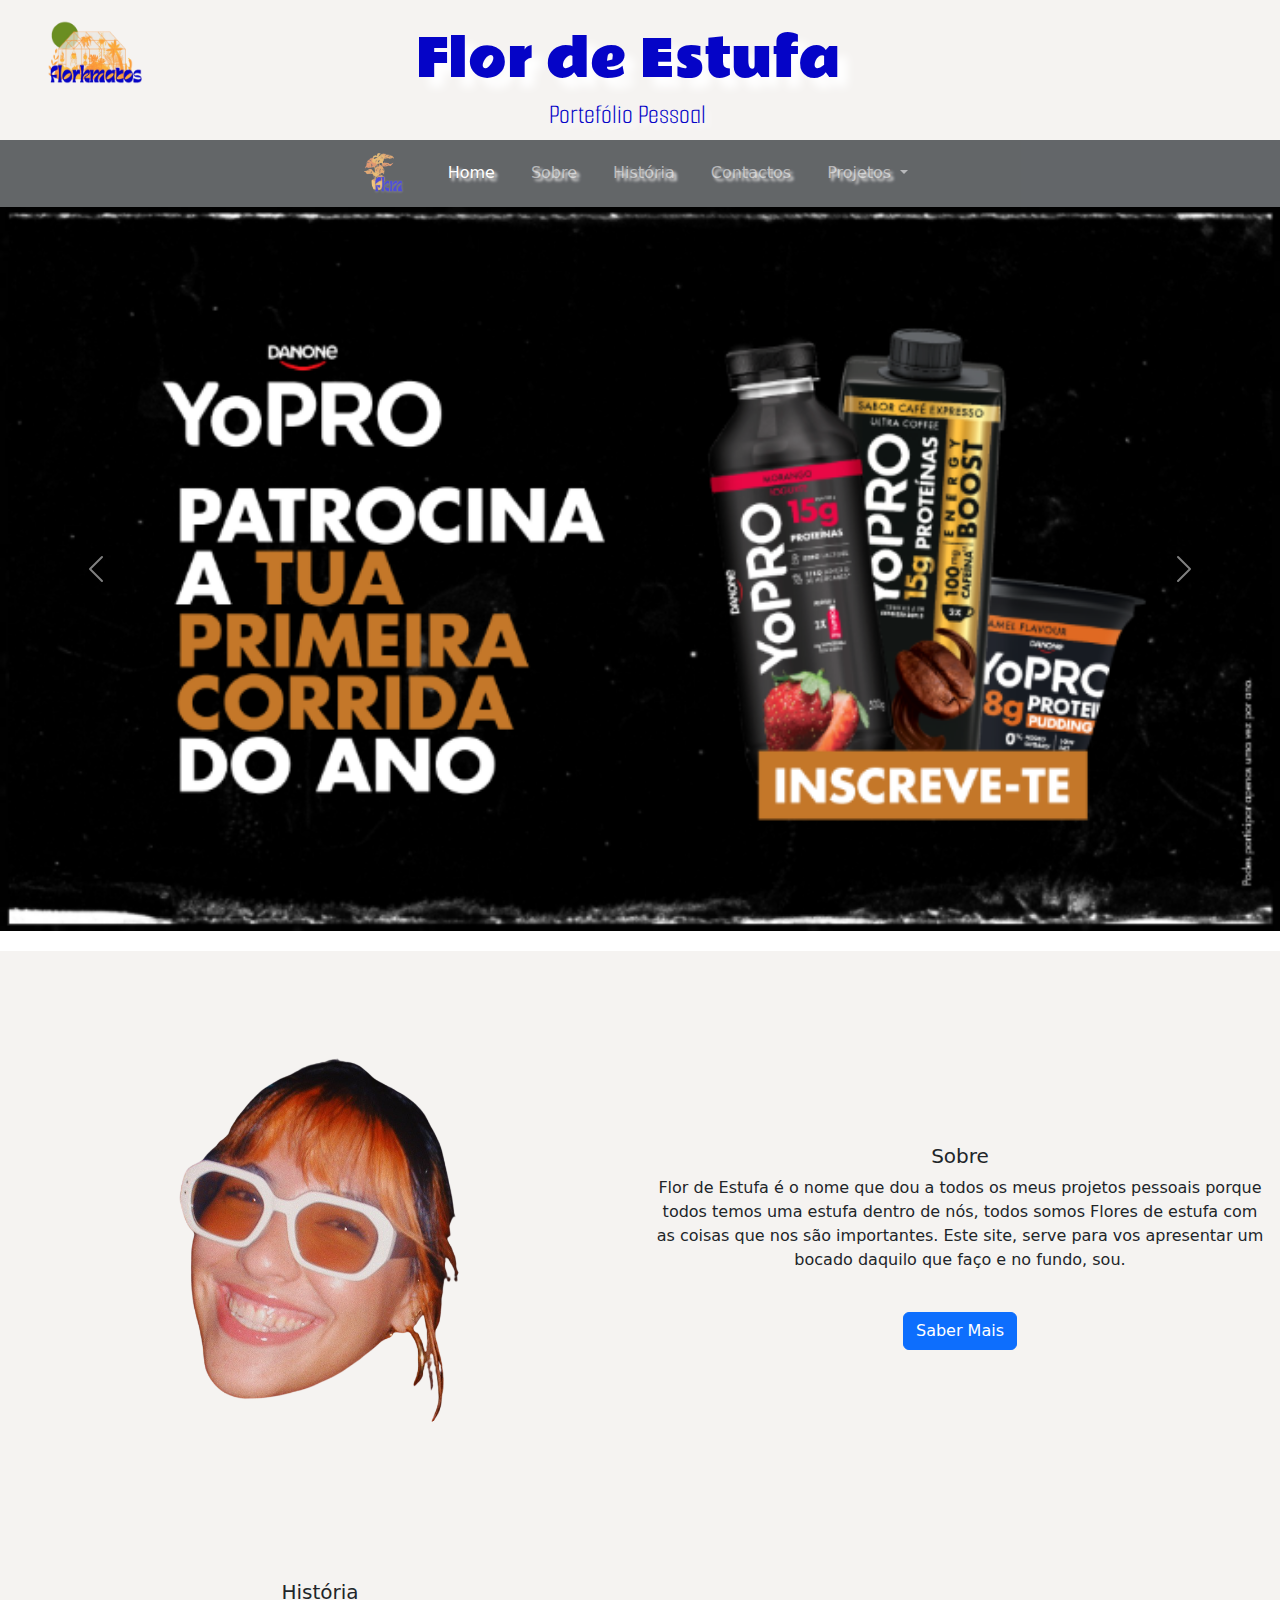
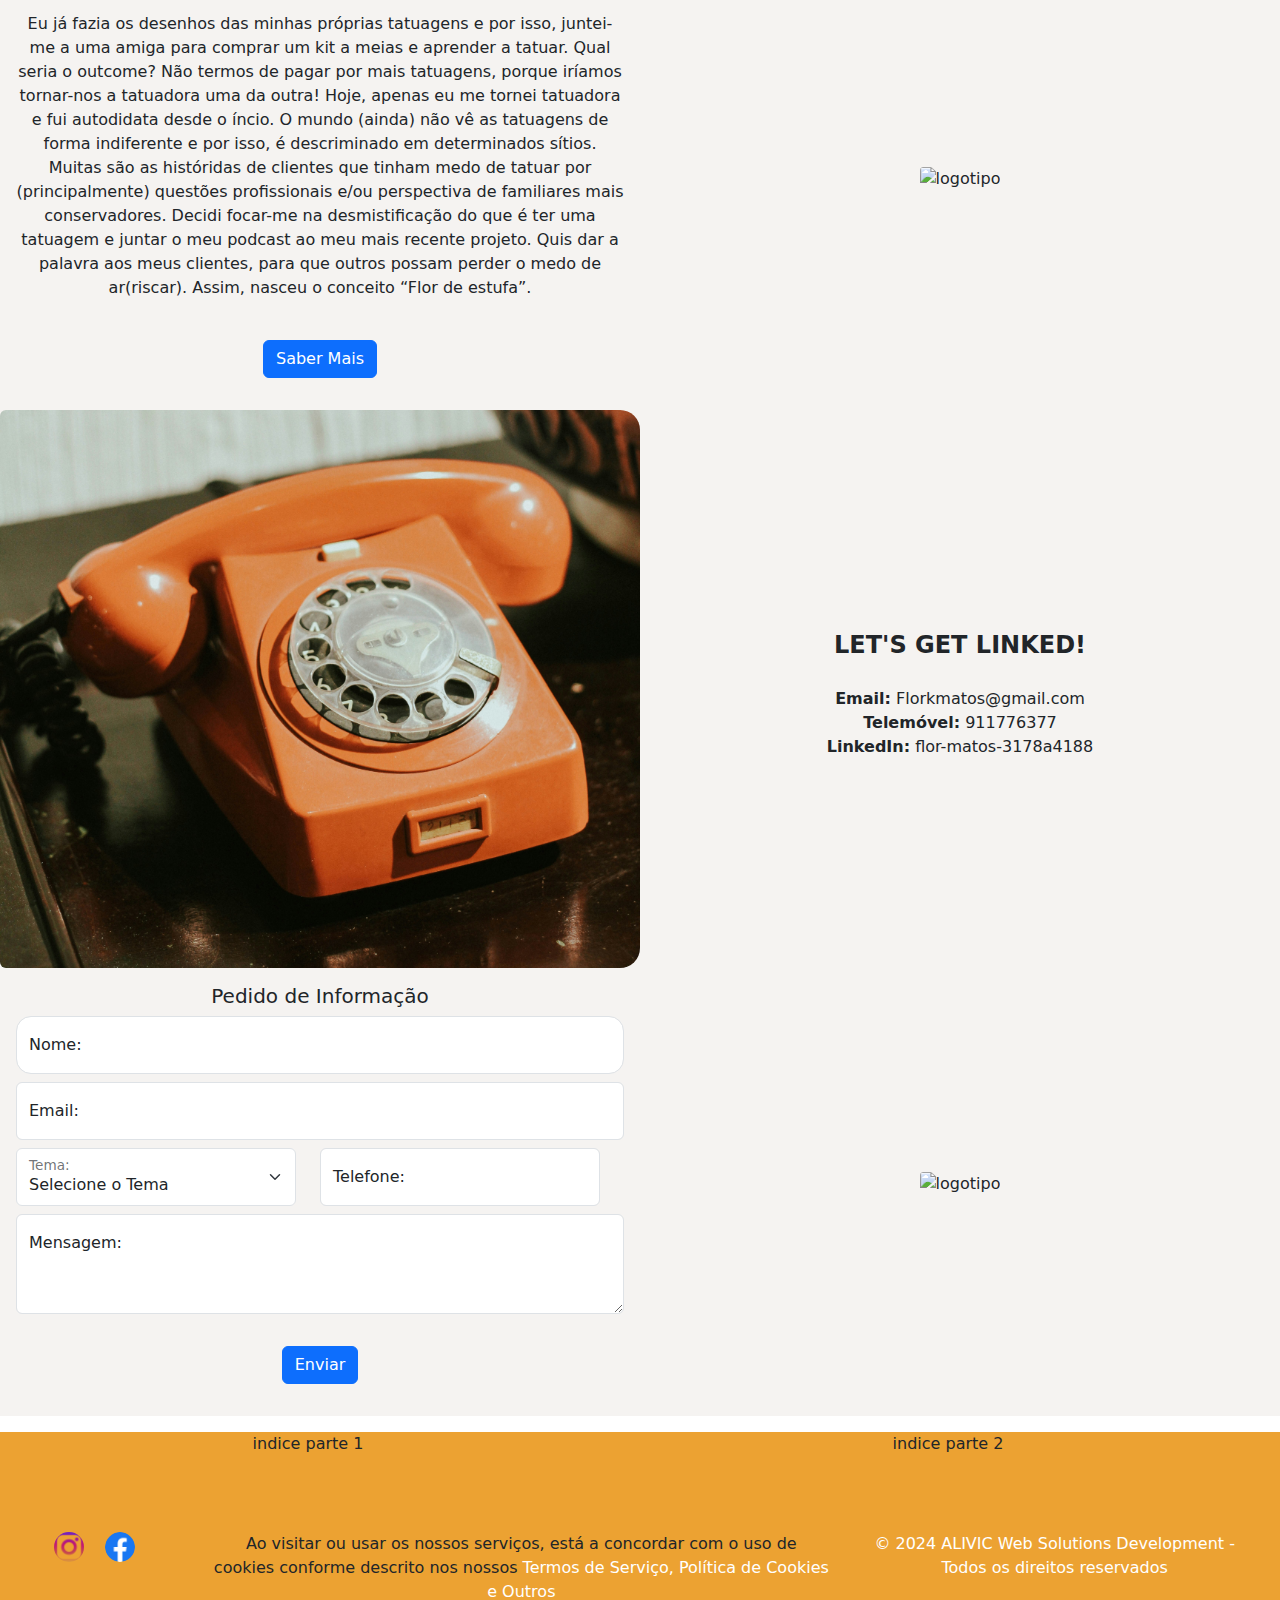
==== index.html @ 4058620e "Portefolio-workspace" ====
<!DOCTYPE html>
<html lang="pt-pt">
    <head>
        <meta charset="UTF-8">
        <meta name="viewport" content="width=device-width, initial-scale=1.0">
        <title>Portfolio</title> <!--comentários-->

        <meta name="description" content="escrever uma descrição"><!--descrição com x caracteres-->

        <meta name="robôs" content="index"> <!--indexar e seguir-->
        
        <link rel="shortcut icon" href="img/mini_logotipo.png" type="image/x-icon">

        <link href="https://cdn.jsdelivr.net/npm/bootstrap@5.3.3/dist/css/bootstrap.min.css" rel="stylesheet" integrity="sha384-QWTKZyjpPEjISv5WaRU9OFeRpok6YctnYmDr5pNlyT2bRjXh0JMhjY6hW+ALEwIH" crossorigin="anonymous">
        <script src="https://cdn.jsdelivr.net/npm/bootstrap@5.3.3/dist/js/bootstrap.bundle.min.js" integrity="sha384-YvpcrYf0tY3lHB60NNkmXc5s9fDVZLESaAA55NDzOxhy9GkcIdslK1eN7N6jIeHz" crossorigin="anonymous"></script>

        <link rel="stylesheet" href="./CSS/index.css">

        <style>
            @import url('https://fonts.googleapis.com/css2?family=Amatic+SC:wght@400;700&family=Caveat:wght@400..700&family=Rammetto+One&family=Smooch+Sans:wght@100..900&display=swap');
        </style>

    </head>
   
   
    <body>
      
        <!--header>

        
                <img src="img/logotipo.png" alt="logotipo do portefolio" width="150">
            
               <h1>
                    Flor de Estufa
                </h1>
                
                <h3>
                    Portefólio Pessoal
                </h3>
         
        </header!-->

      
        <!--header>

            <table>
                <tr>
                    <td>
                        <img src="img/logotipo.png" alt="logotipo do portefolio" width="150">
                    </td>
                    <td>
                        <h1>
                            Flor de Estufa
                        </h1>
                    </td>
                    <td>
                        <h3>
                            Portefólio Pessoal
                        </h3>
                    </td>
                    <td>
                        <a href="https://www.facebook.com/Flor-de-Estufa-100905758617073">
                            <img src="img/facebook.png" alt="" class="redes-sociais">
                        </a>
                        &nbsp;&nbsp;
                        <a href="https://www.instagram.com/flordeestufa/">
                            <img src="img/instagram.png" alt="" class="redes-sociais">
                        </a>

            </table>
        </header-->
        
        
        <header>
                        <div class="row">
                            <div class="col-sm-12 col-md-2">
                                <a href=".img/logotipo.png">
                                    <img src="img/logotipo.png" alt="logotipo do portefolio" width="150">
                                </a>
                            </div>
                            <div class="col-sm-12 col-md-8">
                                <h1>
                                    Flor de Estufa
                                </h1>
                                <h3>
                                    Portefólio Pessoal
                                </h3>   
                            </div>
                            <div class="col-sm-12 col-md-2">
                                <!-- <a href="https://www.instagram.com/flordeestufa/">
                                    <img src="img/instagram.png" alt="" class="redes-sociais">
                                </a>
                                <a href="https://www.facebook.com/Flor-de-Estufa-100905758617073">
                                    <img src="img/facebook.png" alt="" class="redes-sociais">
                                </a> -->
                            </div>
                     
        </header>
        <nav class="navbar navbar-expand-lg bg-dark sticky-top"data-bs-theme="dark">
            <div class="mx-auto">
              <button class="navbar-toggler" type="button" data-bs-toggle="collapse" data-bs-target="#navbarSupportedContent" aria-controls="navbarSupportedContent" aria-expanded="false" aria-label="Toggle navigation">
                <span class="navbar-toggler-icon"></span>
              </button>
              <div class="collapse navbar-collapse" id="navbarSupportedContent">
                <a class="navbar-brand" href="#">
                    <img src="./img/mini_logotipo.png" width="40px"></a>

                <ul class="navbar-nav me-auto mb-2 mb-lg-0">
                  <li class="nav-item">
                    <a class="nav-link active" aria-current="page" href="#">Home</a>
                  </li>
                  <li class="nav-item">
                    <a class="nav-link" href="/html/sobre.html">Sobre</a>
                  </li>
                  <li class="nav-item">
                    <a class="nav-link" href="/html/historia.html">História</a>
                  </li><li class="nav-item">
                    <a class="nav-link" href="/html/contactos.html">Contactos</a>
                  </li>
                  <li class="nav-item dropdown">
                    <a class="nav-link dropdown-toggle" href="#" role="button" data-bs-toggle="dropdown" aria-expanded="false">
                      Projetos
                    </a>
                    <ul class="dropdown-menu">
                      <li><a class="dropdown-item" href="#">Projeto 1</a></li>
                      <li><hr class="dropdown-divider"></li>
                      <li><a class="dropdown-item" href="#">Projeto 2</a></li>
                    </ul>
                  </li>

                  <!-- <li class="nav-item">
                    <a class="nav-link disabled" aria-disabled="true">Disabled</a>
                  </li> --> 
                  <!-- Página escondida para (por ex) quando alguém inicia sessão -->
               
                </ul>

                <!-- <form class="d-flex" role="search">
                  <input class="form-control me-2" type="search" placeholder="Search" aria-label="Search">
                  <button class="btn btn-outline-success" type="submit">Search</button>
                </form> -->

              </div>
            </div>
          </nav>

          <!-- Inicio do carroussel -->
        
          <div id="carouselExample" class="carousel slide" data-bs-ride="carousel">
            <div class="carousel-inner">
              <div class="carousel-item active">
                <img src="./img/imagem 1.png" class="d-block w-100" alt="sbsr">
              </div>
              <div class="carousel-item">
                <img src="./img/experienced-tattoo-artist-working-client-tattoo.jpg" class="d-block w-100" alt="tattoo">
              </div>
              <div class="carousel-item">
                <img src="./img/imagem 2.jpg" class="d-block w-100" alt="danonepro">
              </div>
            </div>
            <button class="carousel-control-prev" type="button" data-bs-target="#carouselExample" data-bs-slide="prev">
              <span class="carousel-control-prev-icon" aria-hidden="true"></span>
              <span class="visually-hidden">Previous</span>
            </button>
            <button class="carousel-control-next" type="button" data-bs-target="#carouselExample" data-bs-slide="next">
              <span class="carousel-control-next-icon" aria-hidden="true"></span>
              <span class="visually-hidden">Next</span>
            </button>
          </div>

          <!-- Fim do carroussel -->

          <div class="pagina-principal">
          
            <div id="Sobre"></div>

            <div class="sec-sobre">

              <div class="card tex-center mb-3" style="max-width: 100%;">
                <div class="row g-0">
                  <div class="col-md-6">
                    <img src="./img/minha_cara.png" class="img-fluid rounded-start img-sobre" alt="minha_cara" style="width: 300px;"> 
                  </div>
                  <div class="col-md-6 my-auto">
                    <div class="card-body">
                      <h5 class="card-title">Sobre</h5>
                      <p class="card-text">Flor de Estufa é o nome que dou a todos os meus projetos pessoais porque todos temos uma estufa dentro de nós, todos somos Flores de estufa com as coisas que nos são importantes.
                        Este site, serve para vos apresentar um bocado daquilo que faço e no fundo, sou.
                        
                      </p>
                      <br>
                      <a href="#" class="btn btn-primary">Saber Mais</a>
            
                    </div>
                  </div>
                </div>
              </div> 
            </div>

            <div id="historia"></div>

            <div class="sec-historia">
  
              <div class="card tex-center mb-3" style="max-width: 100%;">
                <div class="row g-0 flex-md-row-reverse">
                  <div class="col-md-6 my-auto zoom-restringido">
                    <img src="./img/experienced-tattoo-artist-working-client-tattoo.jpg" class="img-fluid rounded-start img-historia" alt="logotipo">
                  </div>
                  <div class="col-md-6 my-auto">
                    <div class="card-body">
                      <h5 class="card-title">História</h5>
                      <p class="card-text">Eu já fazia os desenhos das minhas próprias tatuagens e por isso, juntei-me a uma amiga para comprar um kit a meias e aprender a tatuar. 
                        Qual seria o outcome? Não termos de pagar por mais tatuagens, porque iríamos
                        tornar-nos a tatuadora uma da outra!
                        Hoje, apenas eu me tornei tatuadora e fui autodidata desde o íncio.
                        
                        O mundo (ainda) não vê as tatuagens de forma indiferente e por isso, é descriminado em determinados sítios. Muitas são as históridas de clientes que tinham medo de tatuar por (principalmente) questões profissionais e/ou perspectiva de familiares mais conservadores.
                        
                        Decidi focar-me na desmistificação do que é ter uma tatuagem e juntar o meu podcast ao meu mais recente projeto. Quis dar a palavra aos meus clientes, para que outros possam perder o medo de ar(riscar).
                        
                        Assim, nasceu o conceito “Flor de estufa”.</p>
                      <br>
                      <a href="#" class="btn btn-primary">Saber Mais</a>
            
                    </div>
                  </div>
                </div>
              </div> 
            </div>

            <div id="Contactos"></div>

            <div class="sec-Contactos">
  
              <div class="card tex-center mb-3" style="max-width: 100%;">
                <div class="row g-0">
                  <div class="col-md-6">
                    <img src="./img/contactos.jpg" class="img-fluid rounded-start" alt="logotipo">
                  </div>
                  <div class="col-md-6 my-auto">
                    <div class="card-body">
                        <h5 class="card-title"></h5>
                        <p class="card-text">
                            <strong><span style="font-size: 1.5em;">LET'S GET LINKED!</span></strong><br><br>
                            <strong>Email:</strong> Florkmatos@gmail.com <br>
                            <strong>Telemóvel:</strong> 911776377 <br>
                            <strong>LinkedIn:</strong> flor-matos-3178a4188
                        </p>
                    </div>
                </div>
                <div id="formulario"></div>

                <div class="sec-formulario">
      
                  <div class="card tex-center mb-3" style="max-width: 100%;">
                    <div class="row g-0 flex-md-row-reverse">
                      <div class="col-md-6 my-auto">
                        <img src="./img/experienced-tattoo-artist-working-client-tattoo.jpg" class="img-fluid rounded-start" alt="logotipo">
                      </div>

                      <!-- Início do formulário  -->
                         <!-- <div class="container"> -->
                         <div class="col-md-6 my-auto">
                          <div class="card-body" style="width: 100%;">
                            <h5 class="card-title">Pedido de Informação</h5>
                            <!-- <p class="card-text">Lorem ipsum dolor sit amet consectetur adipisicing elit. Possimus culpa officia fugiat distinctio corporis molestias. Dolore fugiat eum soluta ab a alias error natus, earum repellat temporibus placeat ea voluptas?</p> -->
                              <div class="formulario">
                                <form action="https://api.staticforms.xyz/submit" method="post">


                                <!-- CAMPOS DO FORMULÁRIO (colocar um $ nos nomes dos campos)-->
                                  <div class="form-floating mb-2">
                                    <input type="text" class="form-control" id="nome" placeholder="Nome:" name="$nome" required="">
                                    <label for="floatingInput">Nome:</label>
                                  </div>

                                  <div class="form-floating mb-2">
                                    <input type="email" class="form-control" id="email" placeholder="" name="$email" required="">
                                    <label for="floatingInput">Email:</label>
                                  </div>

                                  <div class="row">
                                    <div class="col-md-6">
                                      <div class="form-floating">
                                        <select class="form-select" name="$tema" id="floatingSelect" aria-label="Floating label select example" required="">
                                          <option selected="">Selecione o Tema</option>
                                          <option value="Portugal">Marketing</option>
                                          <option value="Espanha">Tatuagens</option>
                                          <option value="França">Outros</option>
                                        </select>
                                        <label for="floatingSelect">Tema:</label>
                                      </div>
                                    </div>
                                    <div class="col-md-6">
                                        <div class="form-floating mb-2">
                                          <input type="tel" class="form-control" id="telefone" placeholder="Telefone" name="$telefone" pattern="[0-9]{9}" required="">
                                          <label for="floatingInput">Telefone:</label>
                                        </div>
                                    </div>
                                  </div>

                                  <div class="form-floating mb-2">
                                    <textarea class="form-control" placeholder="Mensagem:" id="mensagem" name="$mensagem" style="height: 100px;"></textarea> 
                                    <label for="mensagem">Mensagem:</label>
                                  </div>
                                  <!-- FIM DOS CAMPOS DO FORMULÁRIO -->
                                  <br>                       
                                  <!-- CONFIGURAÇÕES PARA O FORMULÁRIO -->
                                  <input type="hidden" name="accessKey" value="6fc6677b-7afd-47d0-96dc-d4f15bca9155"> <!--Chave de configuração ÚNICA!-->
                                  <input type="hidden" name="redirectTo" value="http://127.0.0.1:3000/html/Resposta"> <!--
                                  URL da página a ser re-direcionada após envio da informação-->
                                  <input type="hidden" name="replyTo" value="@">
                                  <input type="text" name="honeypot" style="display: none;">
                                  <!-- FIM DAS CONFIGURAÇÕES PARA O FORMULÁRIO -->
                                  <div class="text-center">
                                    <button type="submit" class="btn btn-primary botao-enviar" value="submit">Enviar</button>
                                  </div>
                              </form>
                            </div>

                            
                          </div>
                        </div>
                      </div>
                    </div>
                  </div>
                </div> 
              </div>

                  
                </form>
                </div>
                    </div>
                  </div>
                </div>
              </div> 
            </div>

            <footer>

              <div class="row text-center" style="height: 100px;">
                  <div class="col-md-6">
                      indice parte 1
                  </div>
                  <div class="col-md-6">
                      indice parte 2
                  </div>
              </div>
  
  
              <div class="row text-center">
  
                <div class="col-md-2">
                  <a href="https://www.instagram.com/">
                    <img src="./img/instagram.png" alt="" class="redes-sociais">
                  </a>
                  &nbsp;&nbsp;
                  <a href="https://www.facebook.com/">
                      <img src="./img/facebook.png" alt="" class="redes-sociais">
                  </a>
                </div>
  
                <div class="col-md-6">
                    <div>
                      Ao visitar ou usar os nossos serviços, está a concordar com o uso de cookies conforme descrito nos nossos
                      <a href="./termos.html">Termos de Serviço, Política de Cookies e Outros</a>
                      <br>
                      <a href="mailto:florkmatos@gmail.com" target="#blank"> 
                        florkmatos@gmail.com
                      </a>
                      &nbsp;&nbsp;&nbsp;&nbsp;
                      <a href="https://www.livroreclamacoes.pt/Inicio/" target="#blank">
                          livro de reclamacoes
                      </a>
                    </div>
                </div>
  
                <div class="col-md-4">
                    <div>
                      <a href="">© 2024 ALIVIC Web Solutions Development - Todos os direitos reservados</a>
                    </div>
                </div>
  
              </div>
  
            </footer>
    </body>
</html>
---- CSS/index.css ----
* {
    margin: 0;
    padding: 0;
    max-width: 100%;
}

@import url('https://fonts.googleapis.com/css2?family=Amatic+SC:wght@400;700&family=Caveat:wght@400..700&family=Rammetto+One&family=Smooch+Sans:wght@100..900&display=swap');

body {
    height: 100%;
}

header img {
    width: 50%; /*largura imagem logotipo*/
    margin-top: 20px;
    margin-bottom: 10px;
}

header {
        text-align: center; /*alinhamento do texto do cabeçalho*/
        background-color: #0504c7;
        background: #f5f3f1;
}

header h1 {
    color: #0504c7; /*cor do texto do cabeçalho*/
    font-family: "Rammetto One", serif;
    font-optical-sizing: auto;
    font-weight: 200;
    font-style: normal;
    text-shadow: 5px 5px 5px rgb(255, 255, 255); /*sombra do texto*/
 }

 h3 {
    color: #0504c7; /*cor do texto do cabeçalho*/
    font-family: "Smooch Sans", serif;
    font-optical-sizing: auto;
    font-weight: 350;
    font-style: normal;
    text-shadow: 5px 5px 5px rgb(255, 255, 255); /*sombra do texto*/
 }

 header h1 {
    font-size: 50px; /*tamanho da fonte do título*/
    text-shadow: 10px 10px 10px rgb(255, 255, 255); /*sombra do texto*/
    margin-top: 30px;
}    
    
.redes-sociais {
    width: 30px;
    border-radius: 50%;
}

header a {
    text-decoration: none; /*retira sublinhado do link*/
}

.navbar {
        background: #ffffff;
        opacity: 0.7;
    }

.nav-link {
    margin-left: 20px;
    text-shadow: 3px 3px 3px #f5f3f1; /*sombra do texto*/
}

.imagem-apresentaçao {
    height: 900px;
    background-image: url('../img/experienced-tattoo-artist-working-client-tattoo.jpg');
}

.carousel {
    margin-top: 0px;
}

.pagina-principal {
    background-color: rgb(239, 155, 53);
    background: #f5f3f1;
}

.card {
    width: 100%;
    border-style: none;
    text-align: center;
    background: none;
}

.card img {
    width: 100%;
    border-radius: 20px;
}

.sec-historia,
.sec-sobre
{
  margin-top: 20px;
  padding-top: 100px;
}


#nome,
#mail
{
    border-radius: 15px;
    height: 40px;
}

#mensagem-texto{
    border-radius: 15px;
    height: 150px;
    width: 500px;
}


.img-sobre {
    width: 100%;
    transform: scale(1.0);
}

.img-sobre:hover{
    transform: scale(1.2);
    transition: transform ease-in-out;
}

.img-historia {
    width: 100%;
    transform: scale(1.0);
}

.img-historia:hover{
    transform: scale(1.2);
    transition: ease-in-out;
}

.zoom-restringido {
    overflow: hidden;
}

.btn-primary:hover {
    transform: scale(1.05);
    box-shadow: 5px 5px 5px #0504c7;
}

footer {
    background-color: #eca232;
}

footer a{
    text-decoration: none;
    color: white;
}
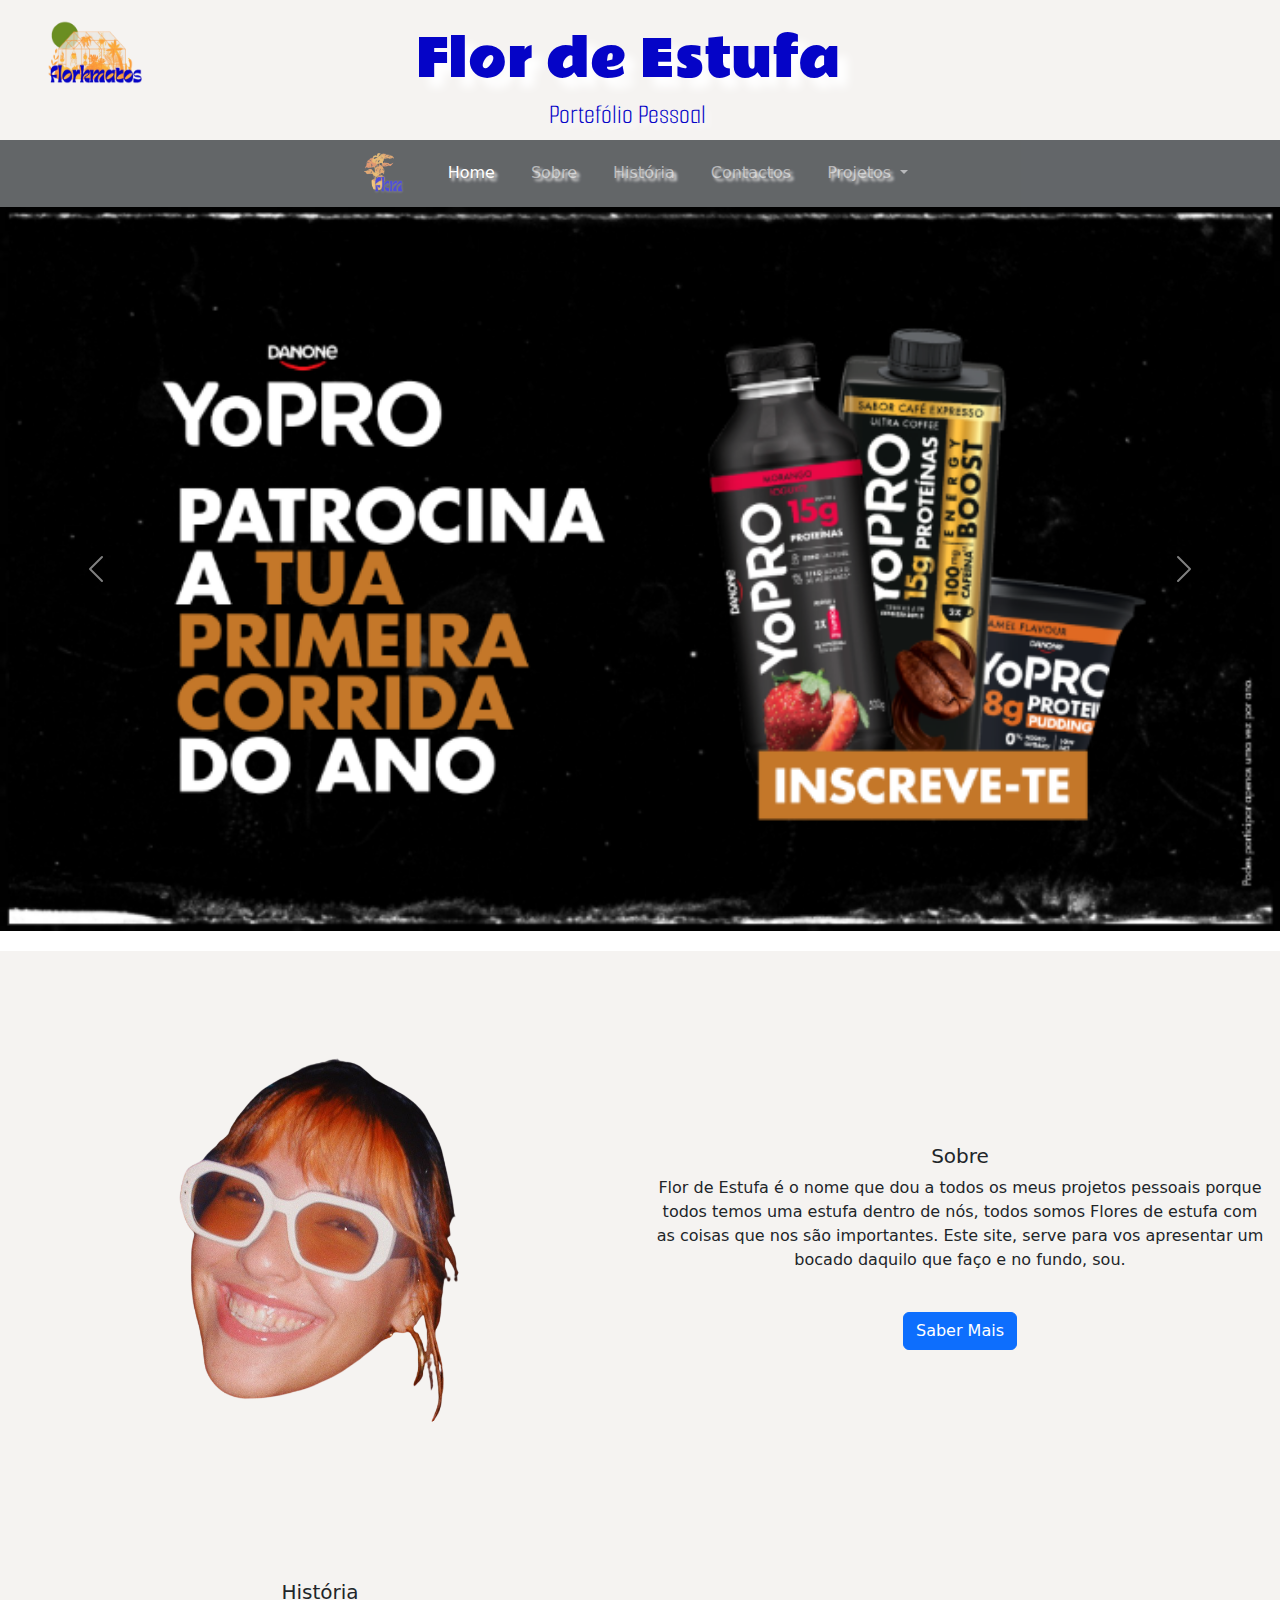
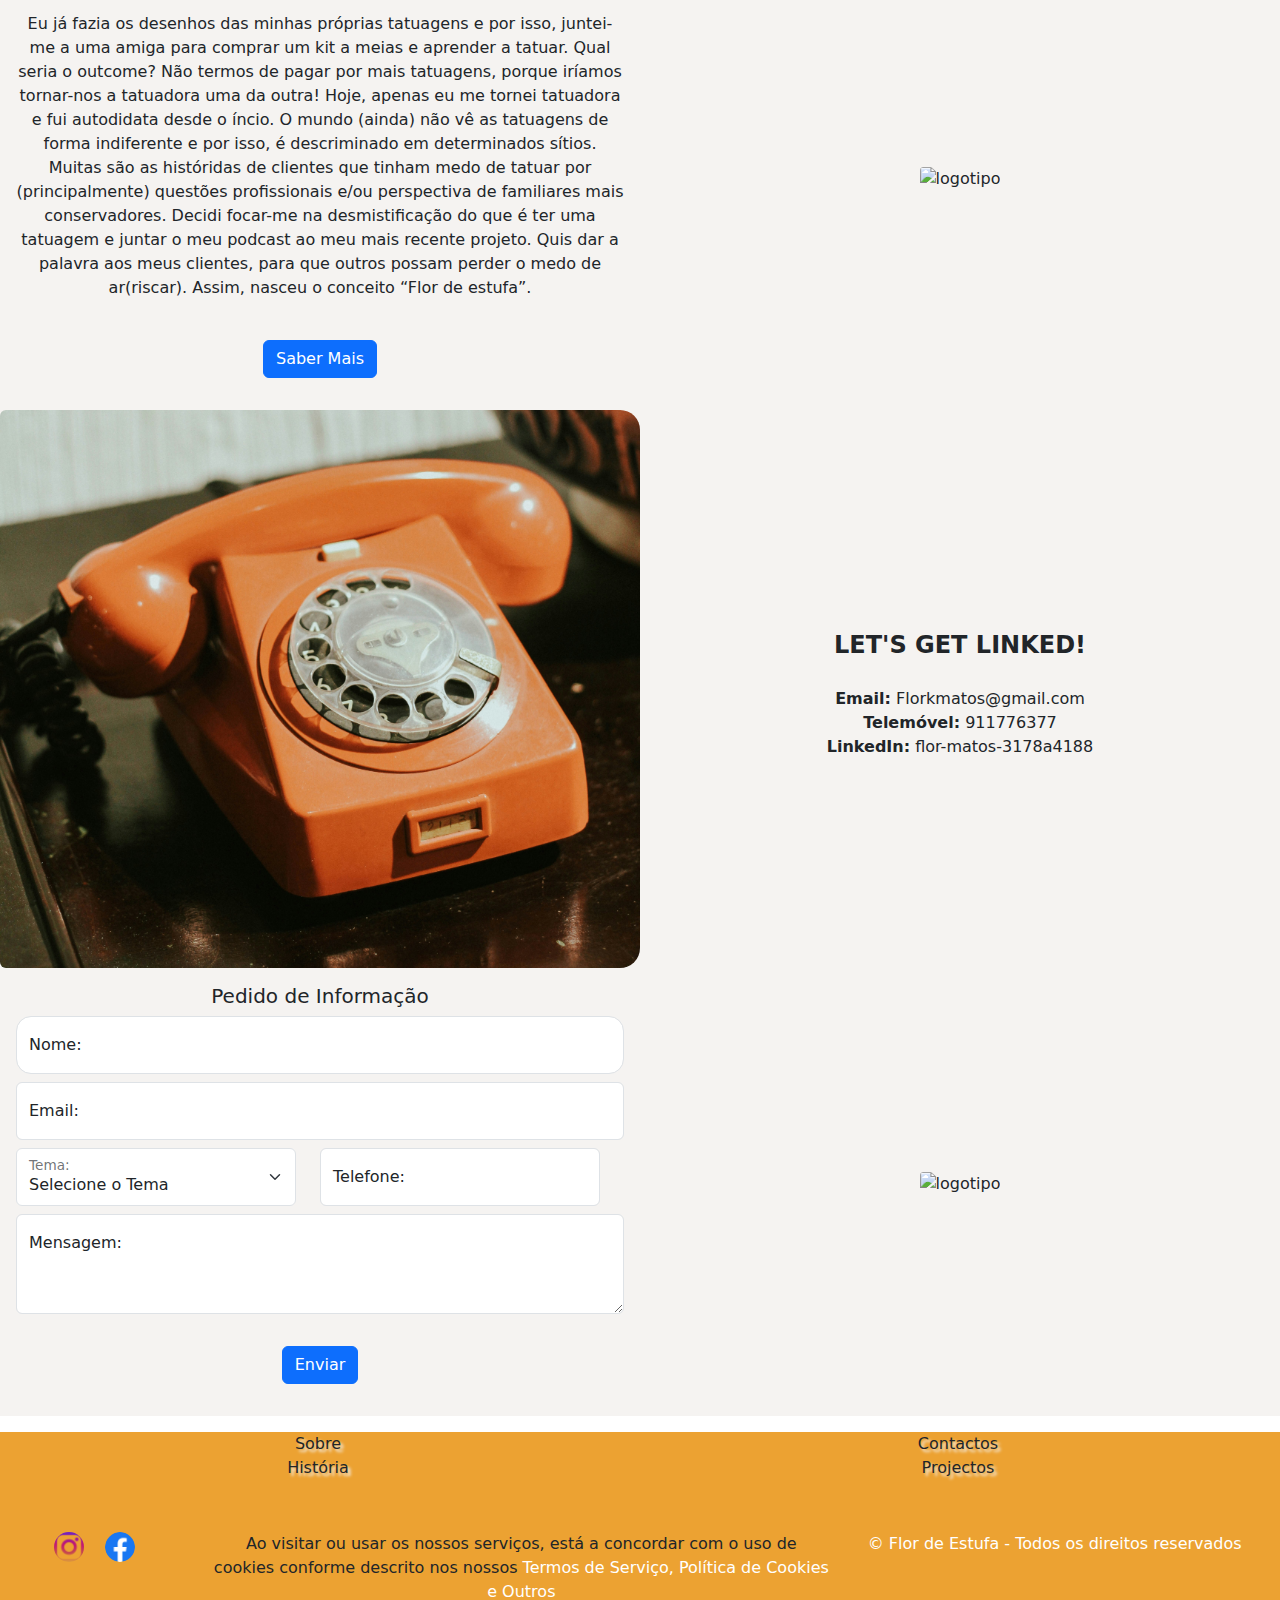
==== commit c8e42132: "Alterações /footer" ====
--- a/index.html
+++ b/index.html
@@ -110,12 +110,12 @@
                     <a class="nav-link active" aria-current="page" href="#">Home</a>
                   </li>
                   <li class="nav-item">
-                    <a class="nav-link" href="/html/sobre.html">Sobre</a>
+                    <a class="nav-link" href="#Sobre">Sobre</a>
                   </li>
                   <li class="nav-item">
-                    <a class="nav-link" href="/html/historia.html">História</a>
+                    <a class="nav-link" href="#historia">História</a>
                   </li><li class="nav-item">
-                    <a class="nav-link" href="/html/contactos.html">Contactos</a>
+                    <a class="nav-link" href="#Contactos">Contactos</a>
                   </li>
                   <li class="nav-item dropdown">
                     <a class="nav-link dropdown-toggle" href="#" role="button" data-bs-toggle="dropdown" aria-expanded="false">
@@ -339,23 +339,25 @@
             <footer>
 
               <div class="row text-center" style="height: 100px;">
-                  <div class="col-md-6">
-                      indice parte 1
-                  </div>
-                  <div class="col-md-6">
-                      indice parte 2
-                  </div>
-              </div>
+                <div class="col-md-6">
+                  <a class="nav-link" href="#Sobre">Sobre</a>
+                  <a class="nav-link" href="#historia">História</a>
+                </div>
+                <div class="col-md-6">
+                  <a class="nav-link" href="#Contactos">Contactos</a>
+                  <a class="nav-link" href="#Projectos">Projectos</a>
+                </div>
+              </div>                   
   
   
               <div class="row text-center">
   
                 <div class="col-md-2">
-                  <a href="https://www.instagram.com/">
+                  <a href="https://www.instagram.com/florkmatos_tattoo/">
                     <img src="./img/instagram.png" alt="" class="redes-sociais">
                   </a>
                   &nbsp;&nbsp;
-                  <a href="https://www.facebook.com/">
+                  <a href="https://www.facebook.com/people/Florkmatostattoo/61562663471386/">
                       <img src="./img/facebook.png" alt="" class="redes-sociais">
                   </a>
                 </div>
@@ -377,7 +379,7 @@
   
                 <div class="col-md-4">
                     <div>
-                      <a href="">© 2024 ALIVIC Web Solutions Development - Todos os direitos reservados</a>
+                      <a href="">© Flor de Estufa - Todos os direitos reservados</a>
                     </div>
                 </div>
   
